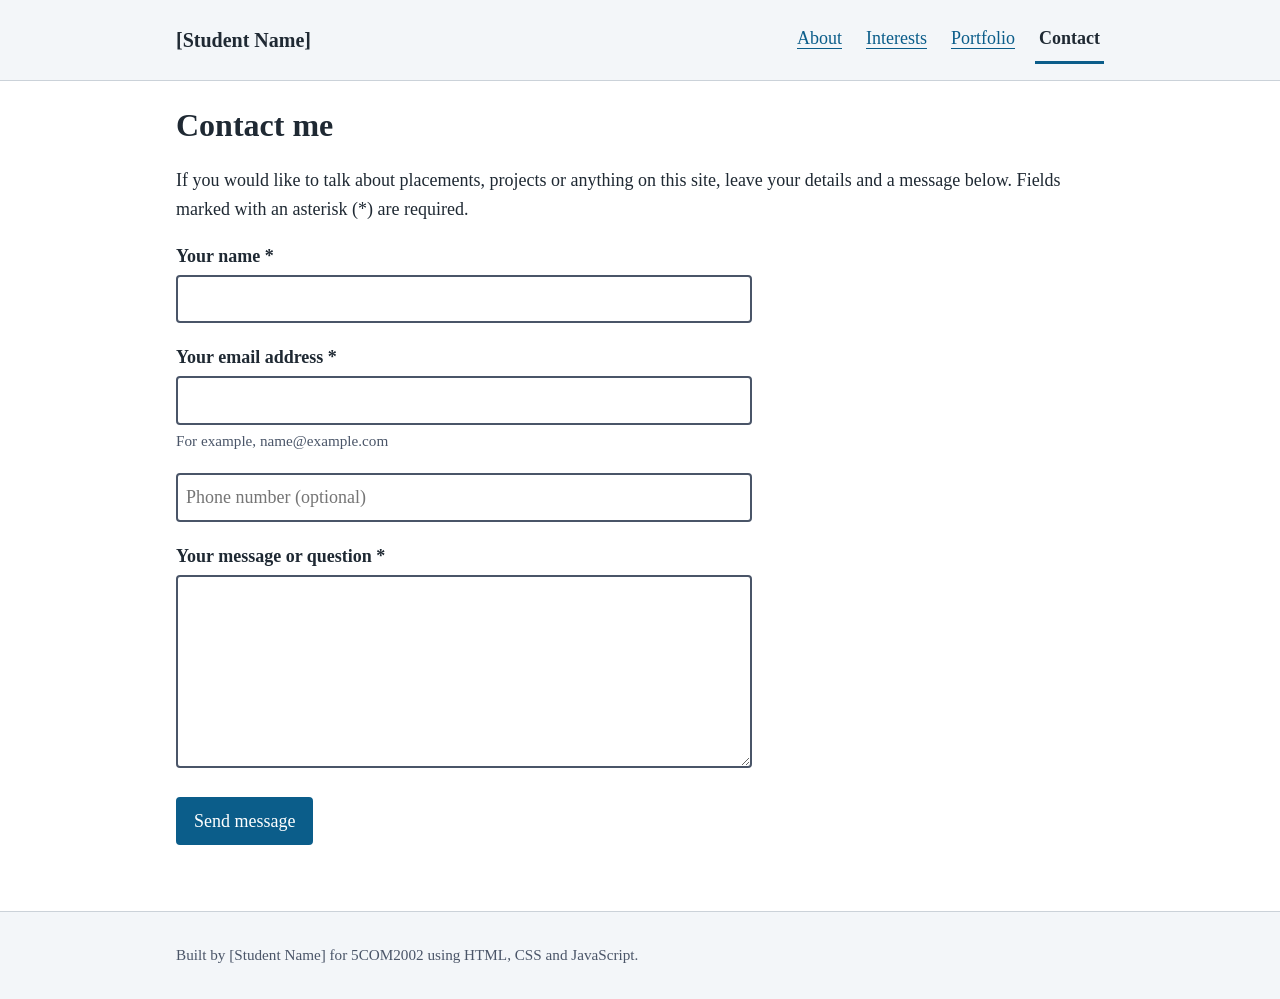
==== contact.html @ 49e2c8e1 "Add the Contact page with client-side validation Name, email and message are required. Validation ru" ====
<!DOCTYPE html>
<html lang="en">
<head>
  <meta charset="utf-8">
  <meta name="viewport" content="width=device-width, initial-scale=1">
  <title>Contact me - Profile site</title>
  <link rel="stylesheet" href="css/style.css">
</head>
<body>
  <a class="skip-link" href="#main">Skip to main content</a>
  <header class="site-header">
    <div class="inner">
      <a class="site-name" href="index.html">[Student Name]</a>
      <nav class="site-nav" aria-label="Site">
        <ul>
          <li><a href="index.html">About</a></li>
          <li><a href="interests.html">Interests</a></li>
          <li><a href="portfolio.html">Portfolio</a></li>
          <li><a href="contact.html">Contact</a></li>
        </ul>
      </nav>
    </div>
  </header>
  <main id="main" tabindex="-1">
    <h1>Contact me</h1>
    <p>If you would like to talk about placements, projects or anything on this site, leave your details and a message below. Fields marked with an asterisk (*) are required.</p>

    <form id="contact-form" class="contact-form" novalidate>
      <div class="field">
        <label for="name">Your name *</label>
        <input id="name" name="name" type="text" autocomplete="name" required aria-describedby="name-error">
        <p class="error" id="name-error"></p>
      </div>

      <div class="field">
        <label for="email">Your email address *</label>
        <input id="email" name="email" type="email" autocomplete="email" required aria-describedby="email-hint email-error">
        <p class="hint" id="email-hint">For example, name@example.com</p>
        <p class="error" id="email-error"></p>
      </div>

      <div class="field">
        <input id="phone" name="phone" type="tel" autocomplete="tel" placeholder="Phone number (optional)">
      </div>

      <div class="field">
        <label for="message">Your message or question *</label>
        <textarea id="message" name="message" rows="6" required aria-describedby="message-error"></textarea>
        <p class="error" id="message-error"></p>
      </div>

      <p>
        <button type="submit">Send message</button>
      </p>

      <div class="status" id="form-status" role="status" aria-live="polite"></div>
    </form>
  </main>
  <footer class="site-footer">
    <div class="inner">
      <p>Built by [Student Name] for 5COM2002 using HTML, CSS and JavaScript.</p>
    </div>
  </footer>
  <script src="js/main.js"></script>
</body>
</html>
---- css/style.css ----
/* Profile site stylesheet. Written by hand, no frameworks.
   Colours were checked for a contrast ratio of at least 4.5:1 against
   the backgrounds they appear on (WCAG 2.2 1.4.3). */

:root {
  --text: #1f2933;
  --text-muted: #4a5568;
  --bg: #ffffff;
  --bg-alt: #f3f6f9;
  --brand: #0b5d8a;
  --brand-dark: #08466a;
  --focus: #b8860b;
  --border: #cbd2d9;
  --error: #a4161a;
  --success: #1f6f3a;
  --max-width: 60rem;
}

*,
*::before,
*::after {
  box-sizing: border-box;
}

html {
  font-size: 100%;
}

body {
  margin: 0;
  font-family: Georgia, "Times New Roman", serif;
  font-size: 1.125rem;
  line-height: 1.6;
  color: var(--text);
  background: var(--bg);
}

/* Skip link: hidden until it receives keyboard focus (WCAG 2.4.1). */
.skip-link {
  position: absolute;
  left: 0;
  top: -3rem;
  padding: 0.5rem 1rem;
  background: var(--brand-dark);
  color: #ffffff;
  text-decoration: none;
  z-index: 10;
}

.skip-link:focus {
  top: 0;
}

/* Every focusable element gets the same clear focus ring (WCAG 2.4.7, 2.4.11). */
a:focus-visible,
button:focus-visible,
input:focus-visible,
textarea:focus-visible,
[tabindex]:focus-visible {
  outline: 3px solid var(--focus);
  outline-offset: 2px;
}

.site-header {
  background: var(--bg-alt);
  border-bottom: 1px solid var(--border);
}

.site-header .inner {
  max-width: var(--max-width);
  margin: 0 auto;
  padding: 1rem;
  display: flex;
  flex-wrap: wrap;
  align-items: center;
  justify-content: space-between;
  gap: 1rem;
}

.site-name {
  font-size: 1.25rem;
  font-weight: bold;
  color: var(--text);
  text-decoration: none;
}

.site-nav ul {
  list-style: none;
  margin: 0;
  padding: 0;
  display: flex;
  flex-wrap: wrap;
  gap: 0.25rem 1rem;
}

.site-nav a {
  display: inline-block;
  padding: 0.5rem 0.25rem;
  color: var(--brand);
  text-decoration: underline;
  text-underline-offset: 0.2em;
}

.site-nav a[aria-current="page"] {
  color: var(--text);
  font-weight: bold;
  text-decoration: none;
  border-bottom: 3px solid var(--brand);
}

main {
  max-width: var(--max-width);
  margin: 0 auto;
  padding: 1.5rem 1rem 3rem;
}

h1,
h2,
h3 {
  line-height: 1.25;
  color: var(--text);
}

h1 {
  font-size: 2rem;
  margin-top: 0;
}

h2 {
  font-size: 1.5rem;
}

a {
  color: var(--brand);
}

a:hover {
  color: var(--brand-dark);
}

img {
  max-width: 100%;
  height: auto;
}

.site-footer {
  border-top: 1px solid var(--border);
  background: var(--bg-alt);
  color: var(--text-muted);
  font-size: 0.95rem;
}

.site-footer .inner {
  max-width: var(--max-width);
  margin: 0 auto;
  padding: 1rem;
}

/* Visually hidden text that screen readers still read. */
.visually-hidden {
  position: absolute;
  width: 1px;
  height: 1px;
  overflow: hidden;
  clip: rect(0 0 0 0);
  clip-path: inset(50%);
  white-space: nowrap;
}

@media (prefers-reduced-motion: reduce) {
  *,
  *::before,
  *::after {
    transition: none !important;
    animation: none !important;
  }
}

/* About page */
.about {
  display: grid;
  grid-template-columns: minmax(0, 1fr);
  gap: 1.5rem;
  align-items: start;
}

.portrait {
  width: 100%;
  max-width: 16rem;
  border-radius: 0.5rem;
  border: 1px solid var(--border);
}

@media (min-width: 40rem) {
  .about {
    grid-template-columns: 16rem minmax(0, 1fr);
  }
}

/* Technical interests page */
.interest {
  display: grid;
  grid-template-columns: minmax(0, 1fr);
  gap: 1rem 1.5rem;
  align-items: start;
  padding: 1.5rem 0;
  border-top: 1px solid var(--border);
}

.interest img {
  border-radius: 0.5rem;
  border: 1px solid var(--border);
}

.interest h2 {
  margin-top: 0;
}

@media (min-width: 40rem) {
  .interest {
    grid-template-columns: 16rem minmax(0, 1fr);
  }
}

/* Portfolio cards */
.cards {
  list-style: none;
  margin: 0;
  padding: 0;
  display: grid;
  grid-template-columns: repeat(auto-fit, minmax(16rem, 1fr));
  gap: 1.25rem;
}

.card {
  border: 1px solid var(--border);
  border-radius: 0.5rem;
  padding: 1.25rem;
  background: var(--bg-alt);
  display: flex;
  flex-direction: column;
}

.card h2 {
  margin-top: 0;
  font-size: 1.25rem;
}

.card-actions {
  margin-top: auto;
  display: flex;
  flex-wrap: wrap;
  gap: 0.75rem;
  align-items: center;
}

.card .more {
  color: #9aa5b1;
}

button {
  font: inherit;
  padding: 0.5rem 1rem;
  border: 2px solid var(--brand);
  border-radius: 0.25rem;
  background: var(--brand);
  color: #ffffff;
  cursor: pointer;
}

button:hover {
  background: var(--brand-dark);
  border-color: var(--brand-dark);
}

/* Quick view pop-up */
.modal-backdrop {
  position: fixed;
  inset: 0;
  background: rgba(0, 0, 0, 0.5);
  z-index: 20;
}

.modal {
  position: fixed;
  top: 50%;
  left: 50%;
  transform: translate(-50%, -50%);
  width: min(90vw, 32rem);
  max-height: 85vh;
  overflow: auto;
  background: var(--bg);
  border: 1px solid var(--border);
  border-radius: 0.5rem;
  padding: 1.5rem;
  z-index: 30;
}

.modal h2 {
  margin-top: 0;
  padding-right: 2.5rem;
}

.modal-close {
  position: absolute;
  top: 0.75rem;
  right: 0.75rem;
  width: 2.25rem;
  height: 2.25rem;
  padding: 0;
  background: transparent;
  color: var(--text);
  border-color: var(--border);
}

.modal-close::before {
  content: "\00d7";
  font-size: 1.5rem;
  line-height: 1;
}

/* Project details page */
.project {
  padding: 1.5rem 0;
  border-top: 1px solid var(--border);
}

.meta {
  display: grid;
  grid-template-columns: max-content minmax(0, 1fr);
  gap: 0.25rem 1rem;
  margin: 0 0 1rem;
}

.meta dt {
  font-weight: bold;
}

.meta dd {
  margin: 0;
}

/* Contact form */
.contact-form {
  max-width: 36rem;
}

.field {
  margin-bottom: 1.25rem;
}

.field label {
  display: block;
  font-weight: bold;
  margin-bottom: 0.25rem;
}

.field input,
.field textarea {
  font: inherit;
  width: 100%;
  padding: 0.5rem;
  border: 2px solid var(--text-muted);
  border-radius: 0.25rem;
  background: var(--bg);
  color: var(--text);
}

.field .hint {
  margin: 0.25rem 0 0;
  font-size: 0.95rem;
  color: var(--text-muted);
}

.field .error {
  margin: 0.25rem 0 0;
  color: var(--error);
  font-weight: bold;
}

.field .error:empty {
  display: none;
}

.field.invalid input,
.field.invalid textarea {
  border-color: var(--error);
}

.status:empty {
  display: none;
}

.status {
  margin-top: 1rem;
  padding: 1rem;
  border-left: 4px solid var(--success);
  background: var(--bg-alt);
  color: var(--text);
}

.status.failed {
  border-left-color: var(--error);
}
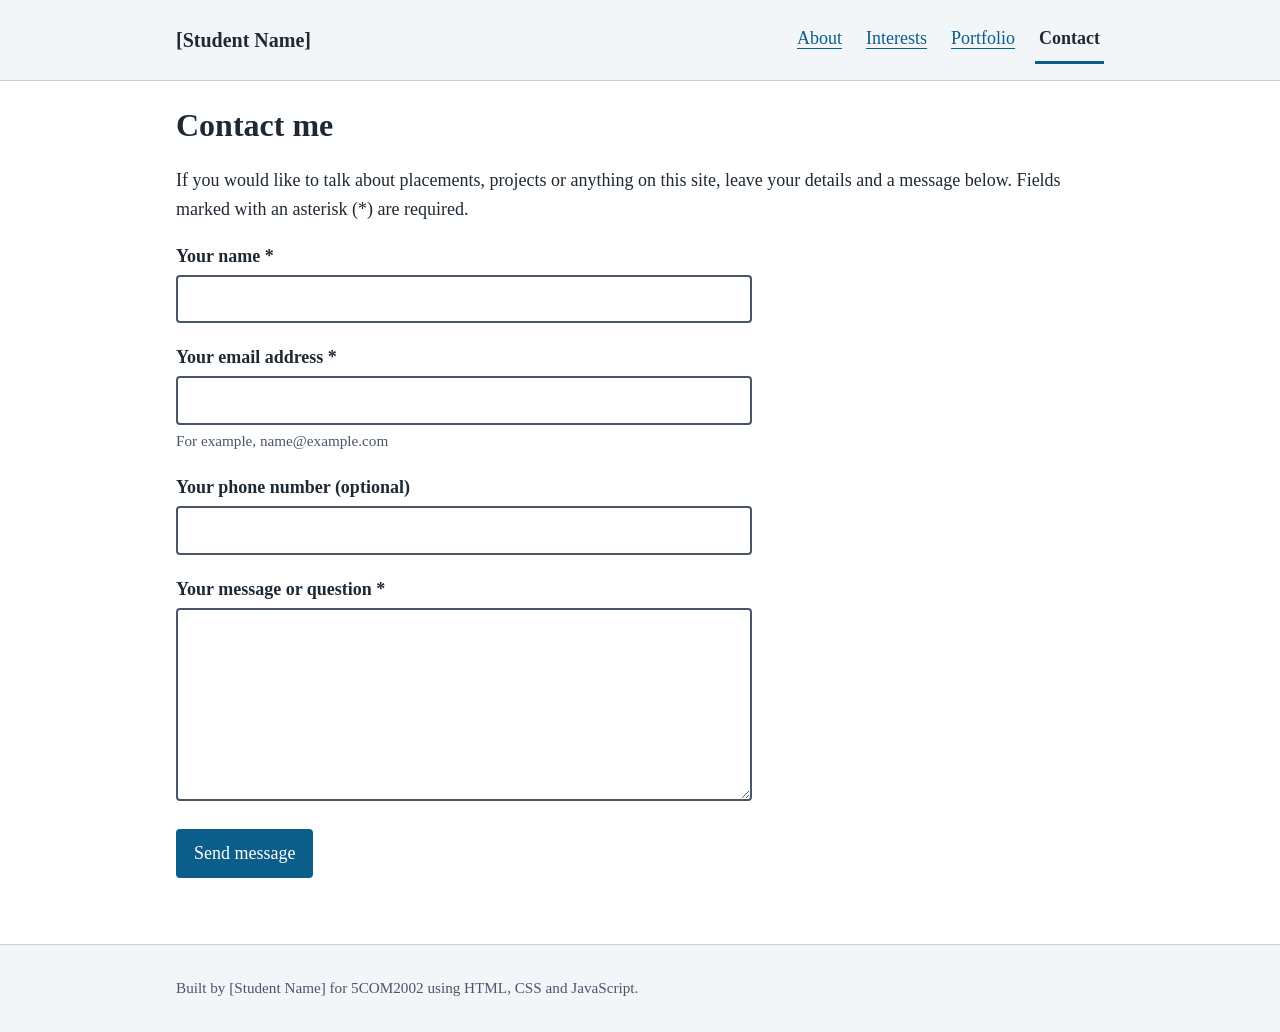
==== commit dada2ab3: "Remove the redundant home link from the site header The site name and the About link sat next to eac" ====
--- a/contact.html
+++ b/contact.html
@@ -10,7 +10,7 @@
   <a class="skip-link" href="#main">Skip to main content</a>
   <header class="site-header">
     <div class="inner">
-      <a class="site-name" href="index.html">[Student Name]</a>
+      <p class="site-name">[Student Name]</p>
       <nav class="site-nav" aria-label="Site">
         <ul>
           <li><a href="index.html">About</a></li>
@@ -40,7 +40,8 @@
       </div>
 
       <div class="field">
-        <input id="phone" name="phone" type="tel" autocomplete="tel" placeholder="Phone number (optional)">
+        <label for="phone">Your phone number (optional)</label>
+        <input id="phone" name="phone" type="tel" autocomplete="tel">
       </div>
 
       <div class="field">
--- a/css/style.css
+++ b/css/style.css
@@ -78,10 +78,10 @@
 }
 
 .site-name {
+  margin: 0;
   font-size: 1.25rem;
   font-weight: bold;
   color: var(--text);
-  text-decoration: none;
 }
 
 .site-nav ul {
@@ -255,7 +255,7 @@
 }
 
 .card .more {
-  color: #9aa5b1;
+  color: var(--brand);
 }
 
 button {
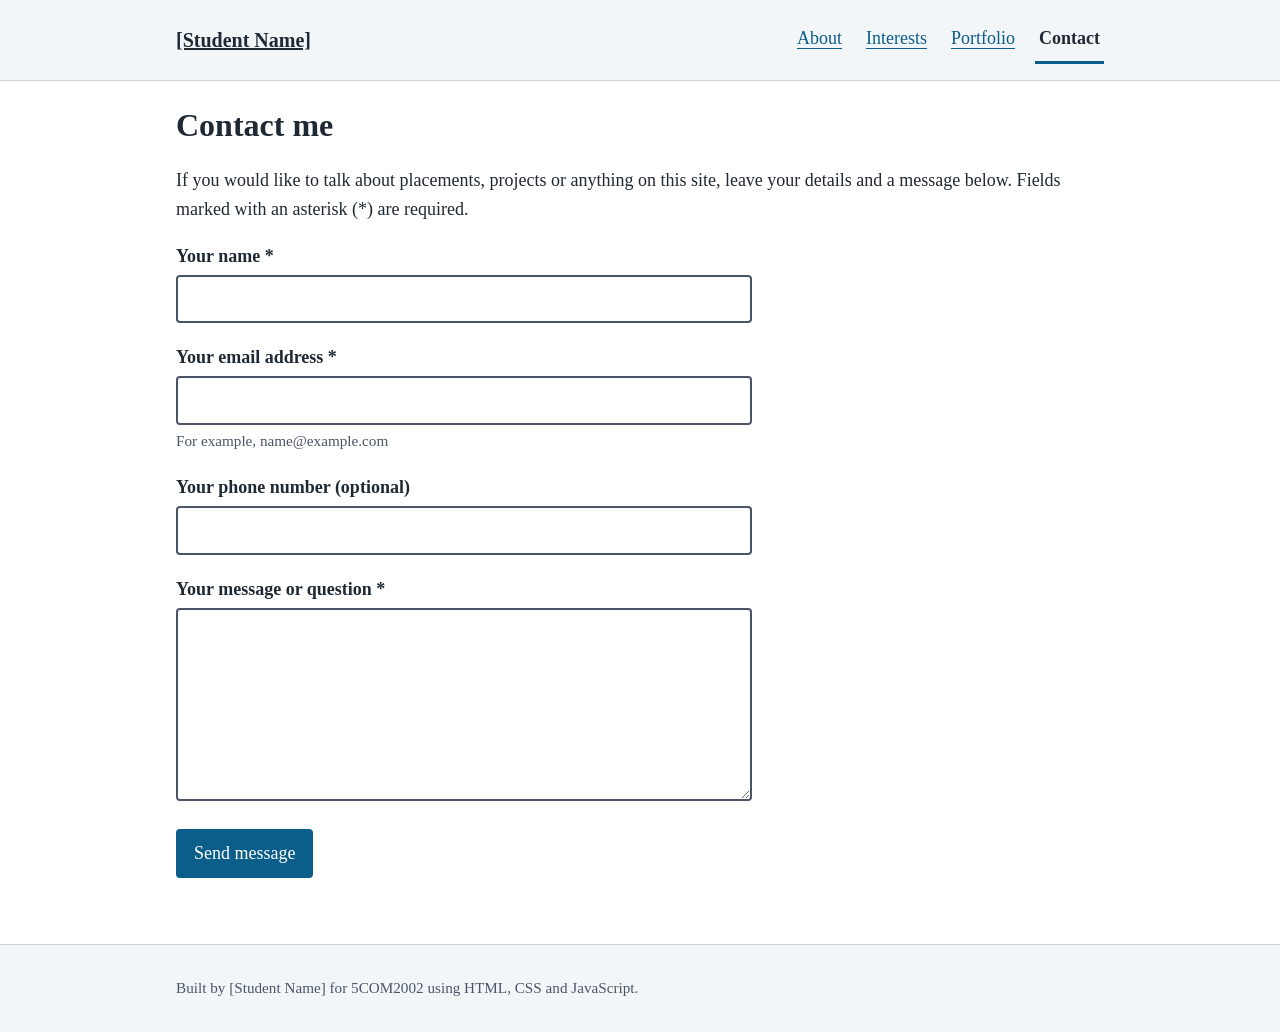
==== commit 3fb1a685: "Label the phone field instead of relying on placeholder text WAVE reported a missing form label. Pla" ====
--- a/contact.html
+++ b/contact.html
@@ -10,7 +10,7 @@
   <a class="skip-link" href="#main">Skip to main content</a>
   <header class="site-header">
     <div class="inner">
-      <p class="site-name">[Student Name]</p>
+      <a class="site-name" href="index.html">[Student Name]</a>
       <nav class="site-nav" aria-label="Site">
         <ul>
           <li><a href="index.html">About</a></li>
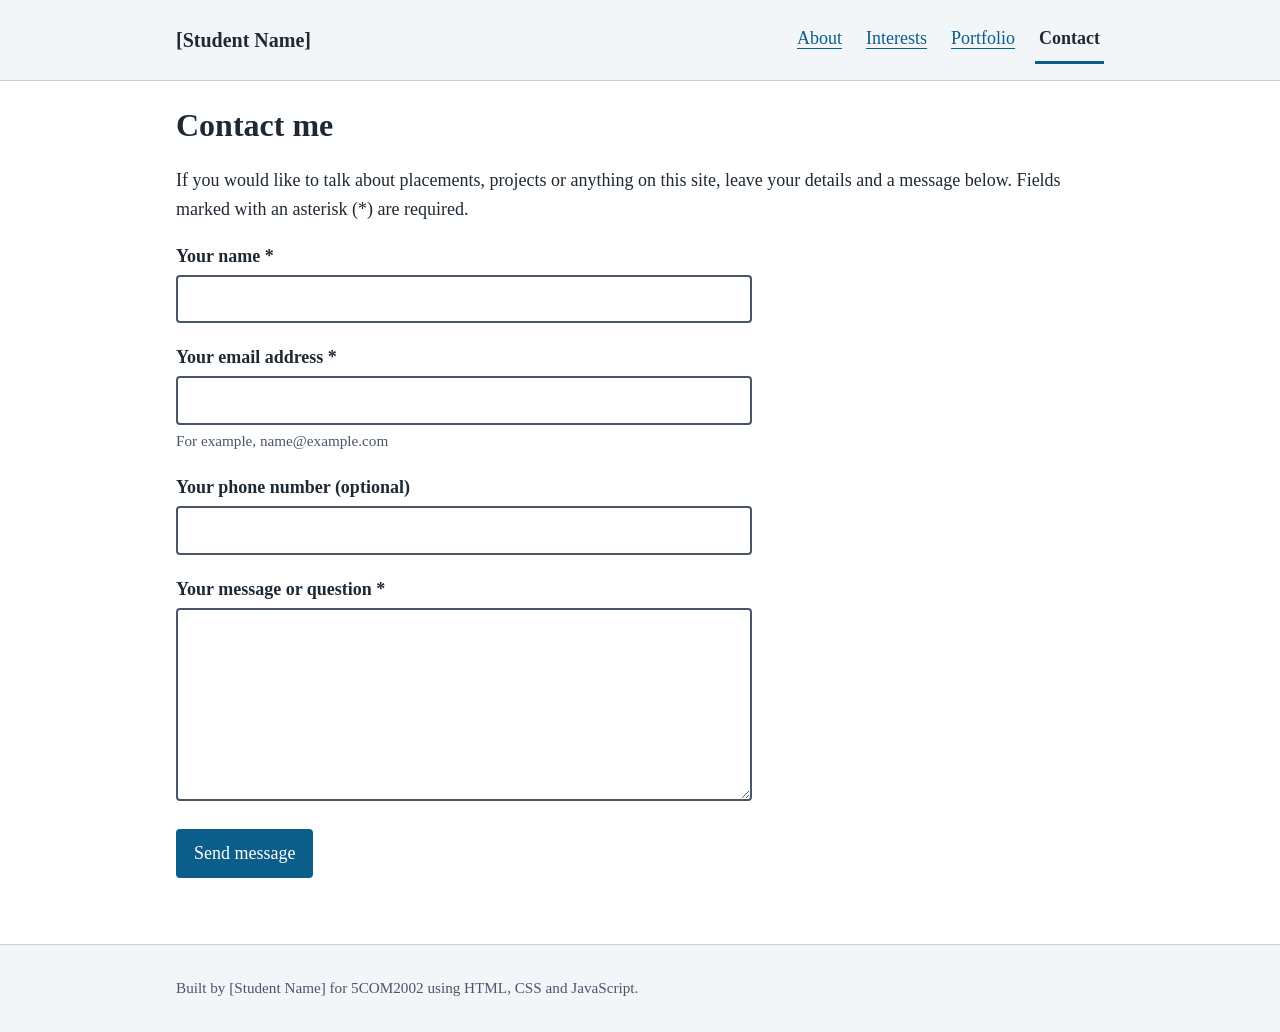
==== commit e1434324: "Merge pull request #15 from hacker007S/fix/wave-midway Merge WAVE fixes" ====
--- a/contact.html
+++ b/contact.html
@@ -10,7 +10,7 @@
   <a class="skip-link" href="#main">Skip to main content</a>
   <header class="site-header">
     <div class="inner">
-      <a class="site-name" href="index.html">[Student Name]</a>
+      <p class="site-name">[Student Name]</p>
       <nav class="site-nav" aria-label="Site">
         <ul>
           <li><a href="index.html">About</a></li>
